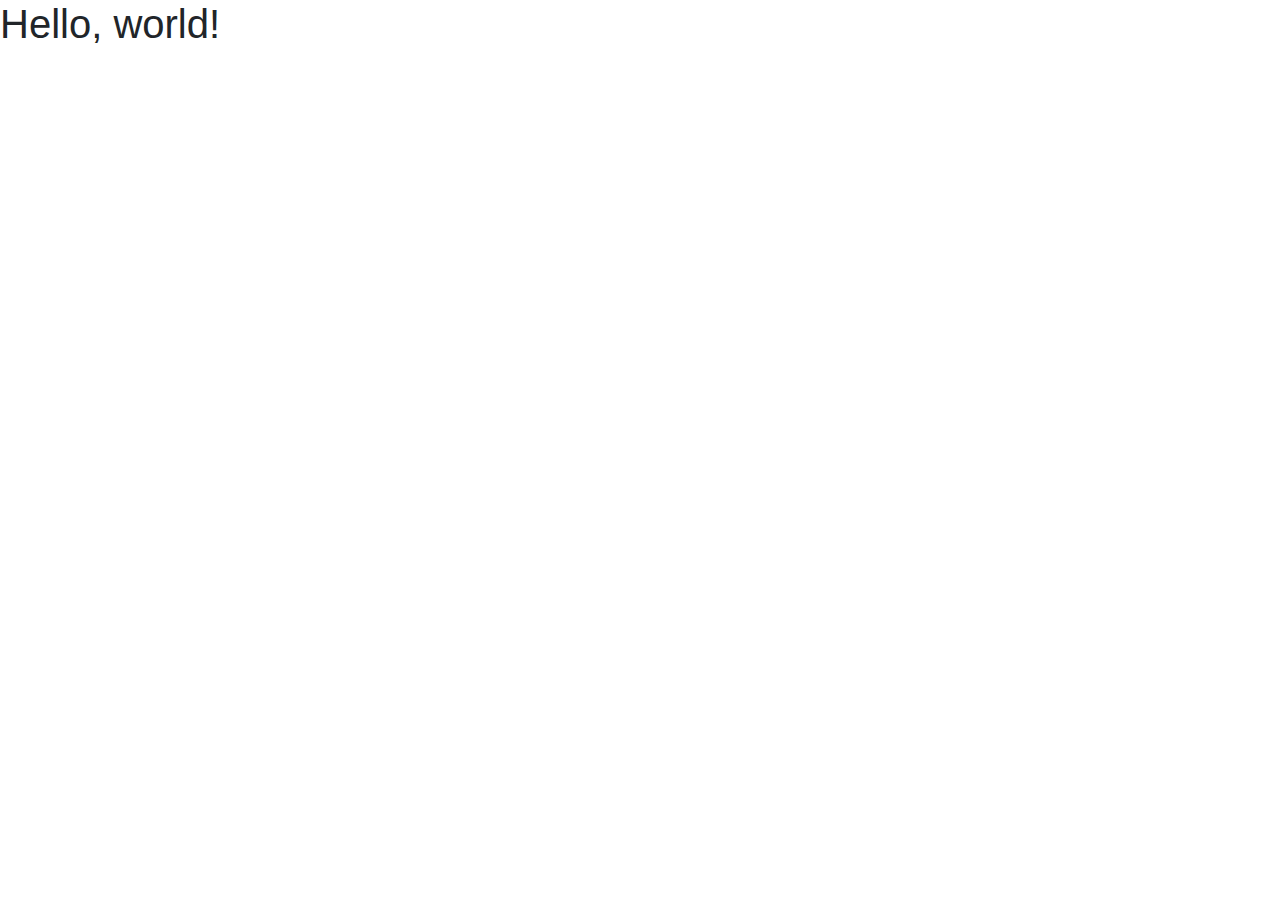
==== bootstrap-sample.html @ ae6a7348 "Create bootstrap-sample.html" ====
<!doctype html>
<html lang="en">
  <head>
    <!-- Required meta tags -->
    <meta charset="utf-8">
    <meta name="viewport" content="width=device-width, initial-scale=1, shrink-to-fit=no">

    <!-- Bootstrap CSS -->
    <link rel="stylesheet" href="https://maxcdn.bootstrapcdn.com/bootstrap/4.0.0/css/bootstrap.min.css" integrity="sha384-Gn5384xqQ1aoWXA+058RXPxPg6fy4IWvTNh0E263XmFcJlSAwiGgFAW/dAiS6JXm" crossorigin="anonymous">

    <title>Hello, world!</title>
  </head>
  <body>
    <h1>Hello, world!</h1>

    <!-- Optional JavaScript -->
    <!-- jQuery first, then Popper.js, then Bootstrap JS -->
    <script src="https://code.jquery.com/jquery-3.2.1.slim.min.js" integrity="sha384-KJ3o2DKtIkvYIK3UENzmM7KCkRr/rE9/Qpg6aAZGJwFDMVNA/GpGFF93hXpG5KkN" crossorigin="anonymous"></script>
    <script src="https://cdnjs.cloudflare.com/ajax/libs/popper.js/1.12.9/umd/popper.min.js" integrity="sha384-ApNbgh9B+Y1QKtv3Rn7W3mgPxhU9K/ScQsAP7hUibX39j7fakFPskvXusvfa0b4Q" crossorigin="anonymous"></script>
    <script src="https://maxcdn.bootstrapcdn.com/bootstrap/4.0.0/js/bootstrap.min.js" integrity="sha384-JZR6Spejh4U02d8jOt6vLEHfe/JQGiRRSQQxSfFWpi1MquVdAyjUar5+76PVCmYl" crossorigin="anonymous"></script>
  </body>
</html>
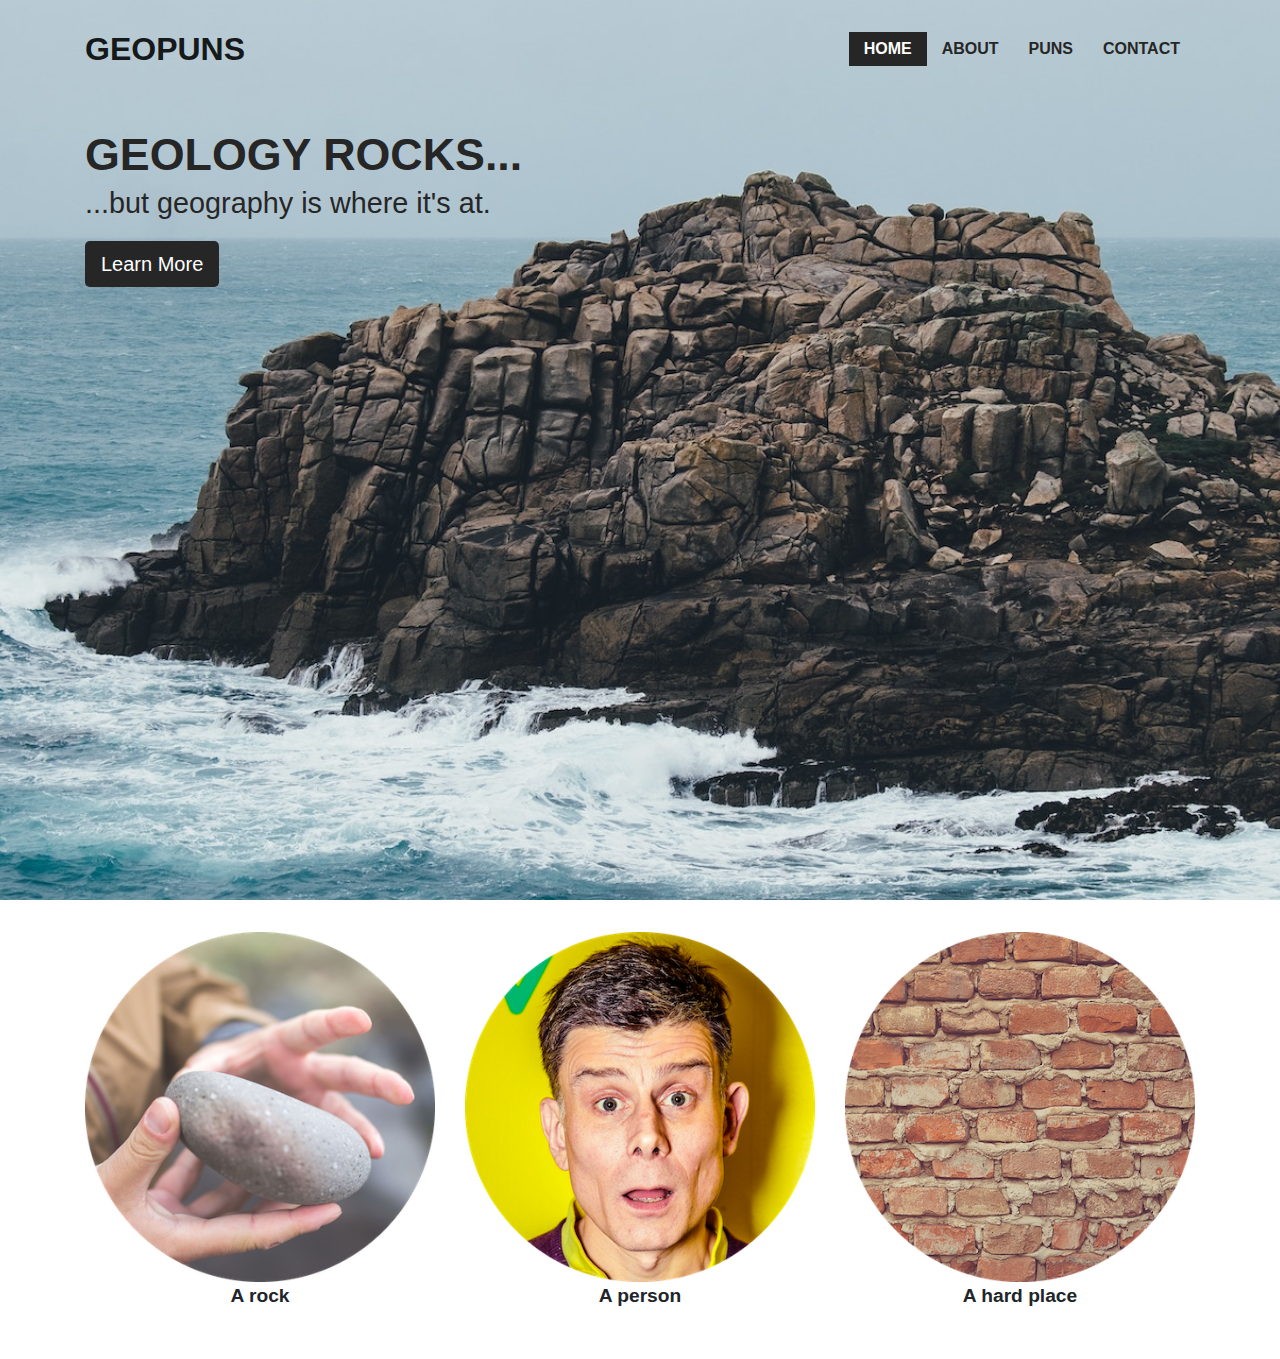
==== commit 4376ae69: "Added image, wrote most of HTML and CSS" ====
--- a/bootstrap-sample.html
+++ b/bootstrap-sample.html
@@ -9,9 +9,72 @@
     <link rel="stylesheet" href="https://maxcdn.bootstrapcdn.com/bootstrap/4.0.0/css/bootstrap.min.css" integrity="sha384-Gn5384xqQ1aoWXA+058RXPxPg6fy4IWvTNh0E263XmFcJlSAwiGgFAW/dAiS6JXm" crossorigin="anonymous">
 
     <title>Hello, world!</title>
+    <link rel="stylesheet" type="text/css" href="bootstrapsamplecss.css">
   </head>
   <body>
-    <h1>Hello, world!</h1>
+    <header>
+      <div class="container">
+        <nav class="navbar navbar-expand-lg navbar-light">
+          <a class="navbar-brand" href="#">GEOPUNS</a>
+          <button class="navbar-toggler" type="button" data-toggle="collapse" data-target="#navbarSupportedContent" aria-controls="navbarSupportedContent" aria-expanded="false" aria-label="Toggle navigation">
+            <span class="navbar-toggler-icon"></span>
+          </button>
+
+          <div class="collapse navbar-collapse" id="navbarSupportedContent">
+            <ul class="navbar-nav ml-lg-auto">
+              <li class="nav-item active">
+                <a class="nav-link" href="#">Home <span class="sr-only">(current)</span></a>
+              </li>
+              <li class="nav-item">
+                <a class="nav-link" href="#">About</a>
+              </li>
+              <li class="nav-item">
+                <a class="nav-link" href="#">Puns</a>
+              </li>
+              <li class="nav-item">
+                <a class="nav-link" href="#">Contact</a>
+              </li>
+            </ul>
+          </div>
+        </nav>
+      </div>
+    </header>
+
+
+    <section class="banner">
+      <div class="container">
+        <div class="row">
+          <div class="col-sm-6">
+            <h2>Geology Rocks...</h2>
+            <p>...but geography is where it's at.</p>
+            <button type="button" class="btn btn-primary btn-lg">Learn More</button>
+          </div>
+        </div>
+      </div>
+    </section>
+
+
+<section class="content-section">
+  <div class="container">
+    <div class="row">
+      <div class="col-sm text-center">
+        <img src="images/400-circle-simon-schmitt-45357-unsplash.png" class="img-fluid circle-image" alt="photo of a person holding a rock">
+        <p>A rock</p>
+      </div>
+      <div class="col-sm text-center">
+        <img src="images/400-circle dylan-nolte-561931-unsplash.png" class="img-fluid circle-image" alt="photo of a surprised looking man">
+        <p>A person</p>
+      </div>
+      <div class="col-sm text-center">
+        <img src="images/400-circle-martin-211-unsplash.png" class="img-fluid circle-image" alt="a brick wall">
+        <p>A hard place</p>
+      </div>
+    </div>
+  </div>
+</section>
+
+
+    
 
     <!-- Optional JavaScript -->
     <!-- jQuery first, then Popper.js, then Bootstrap JS -->
--- a/bootstrapsamplecss.css
+++ b/bootstrapsamplecss.css
@@ -0,0 +1,74 @@
+header {
+	position: absolute;;
+	z-index: 10;
+	width: 100%
+}
+
+.navbar {
+	padding: 20px 0;
+}
+
+.navbar-brand {
+	font-weight: 800;
+	text-transform: uppercase;
+	font-size: 2em;
+	color: #262626;
+
+}
+
+.nav-item {
+	font-weight: 800;
+	text-transform: uppercase;
+}
+
+
+.navbar-light .navbar-nav .nav-item .nav-link:hover, 
+.navbar-light .navbar-nav .nav-item.active .nav-link {
+	background: #262626;
+	color: #fff;
+
+}
+.navbar-light .navbar-nav .nav-item .nav-link {
+	color: #262626;
+	padding: 5px 15px;
+
+}
+
+.banner {
+	position: relative;
+	background: url("images/annie-spratt-79742-unsplash-1500.jpg");
+	min-height: 100vh;
+	background-size: cover;
+	background-position: center;
+	padding: 10% 0 30%;
+}
+
+.banner h2 {
+	margin: 0;
+	padding: 0;
+	font-size: 2.8em;
+	font-weight: bold;
+	color: #262626;
+	text-transform: uppercase;
+}
+
+.banner p {
+	padding: 0;
+	font-size: 1.8em;
+	color: #262626;
+}
+
+.btn-primary {
+	background-color: #262626;
+	border: 0;
+}
+
+.content-section{
+	padding: 2em 0;
+}
+
+.content-section p{
+	font-weight: bold;
+	font-size: 1.2em;
+}
+
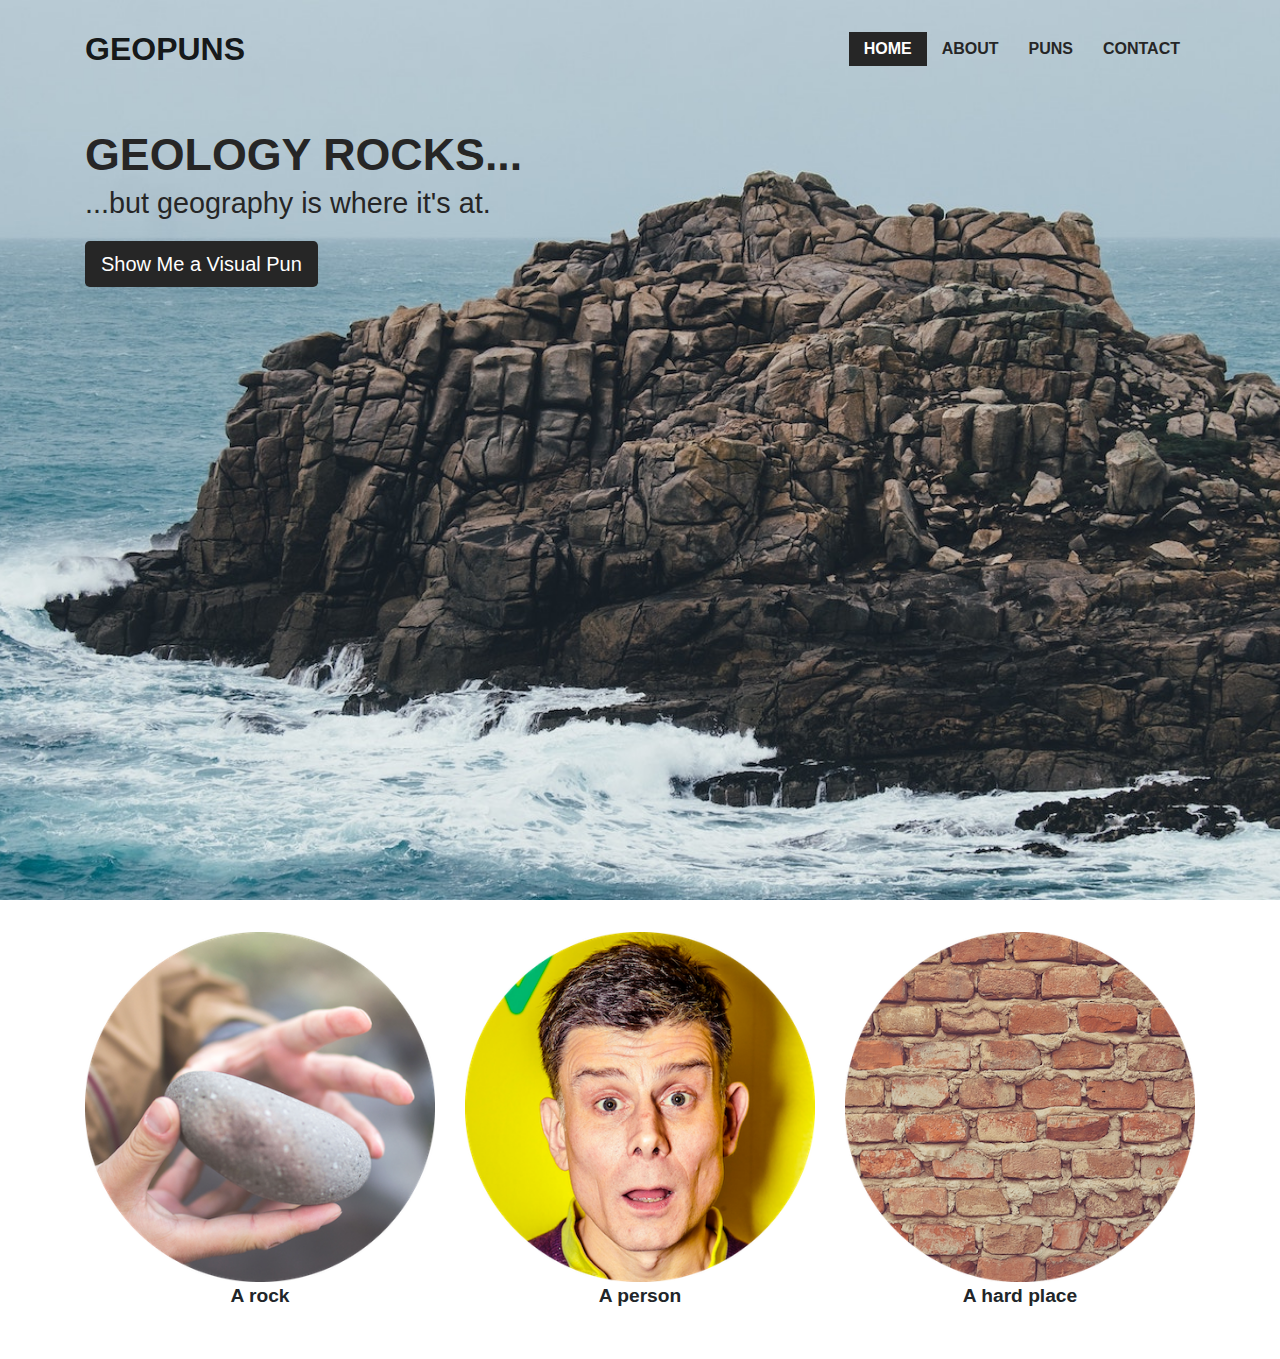
==== commit d079eed2: "Update bootstrap-sample.html" ====
--- a/bootstrap-sample.html
+++ b/bootstrap-sample.html
@@ -47,14 +47,14 @@
           <div class="col-sm-6">
             <h2>Geology Rocks...</h2>
             <p>...but geography is where it's at.</p>
-            <button type="button" class="btn btn-primary btn-lg">Learn More</button>
+            <a class="btn btn-primary btn-lg" href="#rock-hard-place" role="button">Show Me a Visual Pun</a>
           </div>
         </div>
       </div>
     </section>
 
 
-<section class="content-section">
+<section class="content-section" id="rock-hard-place">
   <div class="container">
     <div class="row">
       <div class="col-sm text-center">
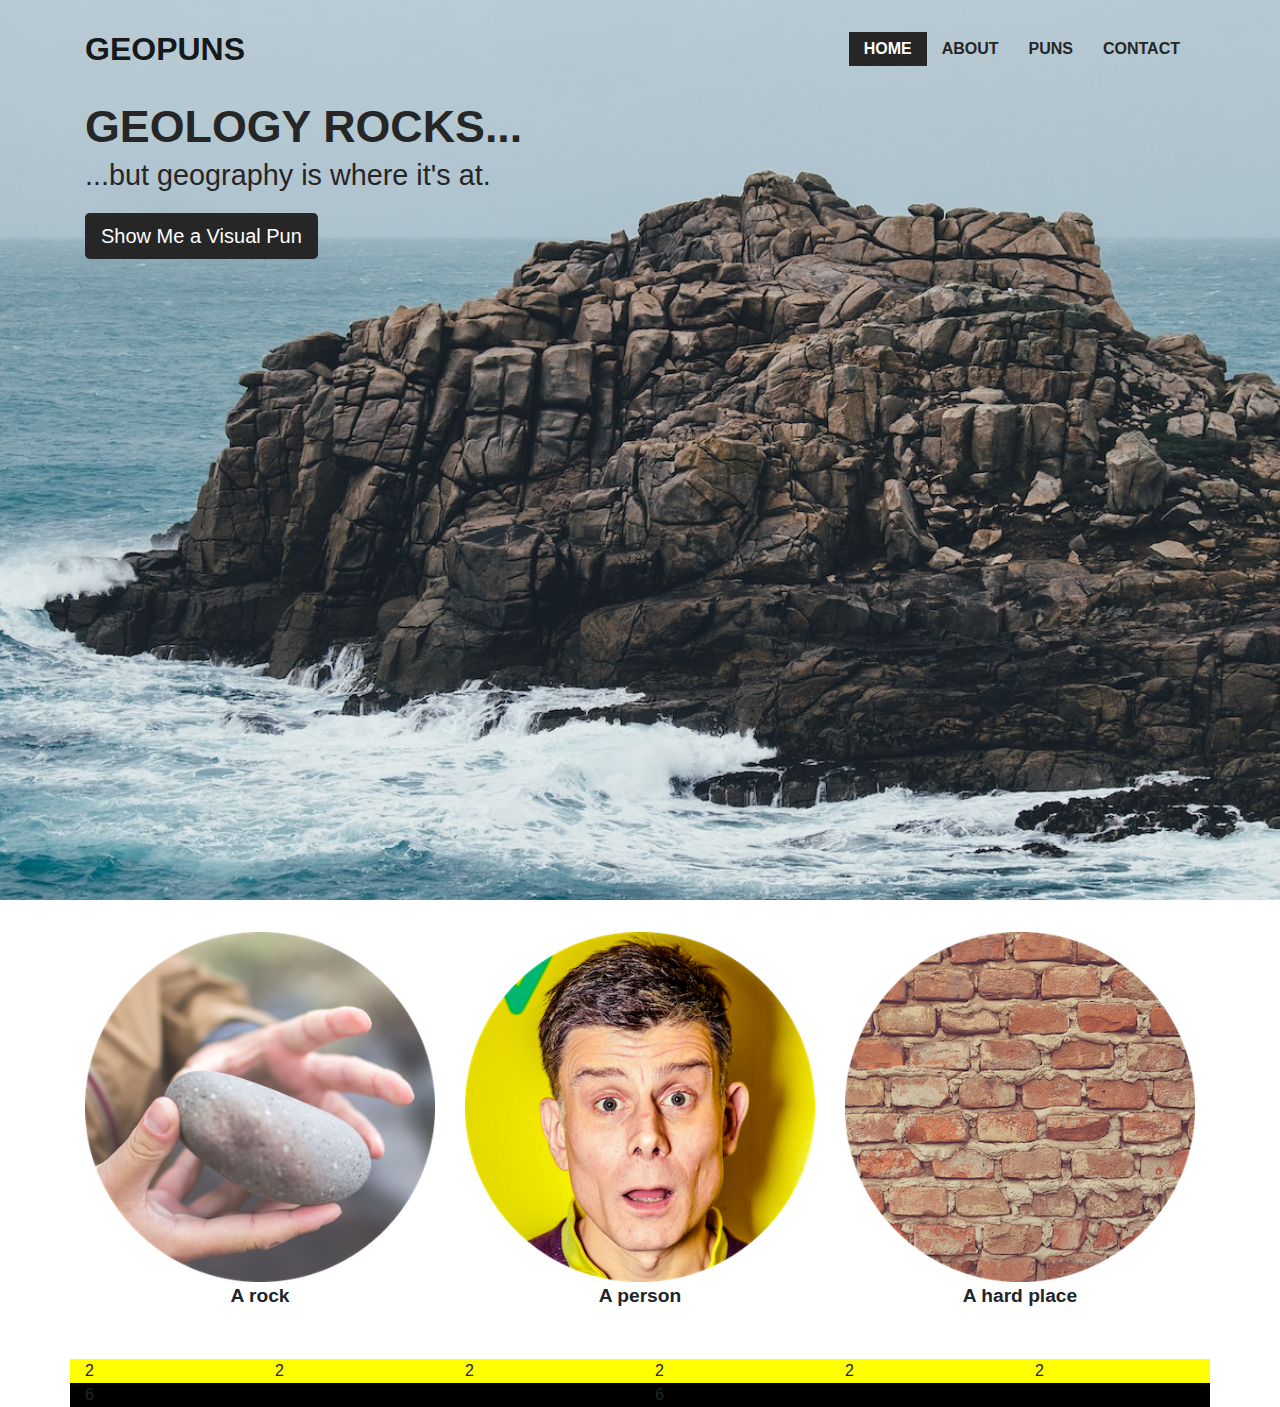
==== commit f6fbfe71: "Update bootstrap-sample.html" ====
--- a/bootstrap-sample.html
+++ b/bootstrap-sample.html
@@ -73,8 +73,22 @@
   </div>
 </section>
 
-
-    
+<section class="footer">
+  <div class="container">
+    <div class="row">
+      <div class="col-sm-2">2</div>
+      <div class="col-sm-2">2</div>
+      <div class="col-sm-2">2</div>
+      <div class="col-sm-2">2</div>
+      <div class="col-sm-2">2</div>
+      <div class="col-sm-2">2</div>
+    </div>
+    <div class="row">
+      <div class="col-6">6</div>
+      <div class="col-6">6</div>
+    </div>
+  </div>
+</section>
 
     <!-- Optional JavaScript -->
     <!-- jQuery first, then Popper.js, then Bootstrap JS -->
--- a/bootstrapsamplecss.css
+++ b/bootstrapsamplecss.css
@@ -34,13 +34,32 @@
 
 }
 
+
+.navbar-light .navbar-toggler {
+	border: none;
+	color: #fff;
+	border: 2px solid #7f7f7f;
+	border-radius: 0;
+	outline: none;
+}
+
+.navbar-collapse {
+	
+}
+
+@media (max-width: 768px) {
+	.banner {
+		padding: 100px 0;
+	}
+
+}
 .banner {
 	position: relative;
 	background: url("images/annie-spratt-79742-unsplash-1500.jpg");
 	min-height: 100vh;
 	background-size: cover;
 	background-position: center;
-	padding: 10% 0 30%;
+	padding: 100px 0;
 }
 
 .banner h2 {
@@ -72,3 +91,10 @@
 	font-size: 1.2em;
 }
 
+.col-sm-2 {
+	background-color: yellow;
+}
+
+.col-6 {
+	background-color: black;
+}
